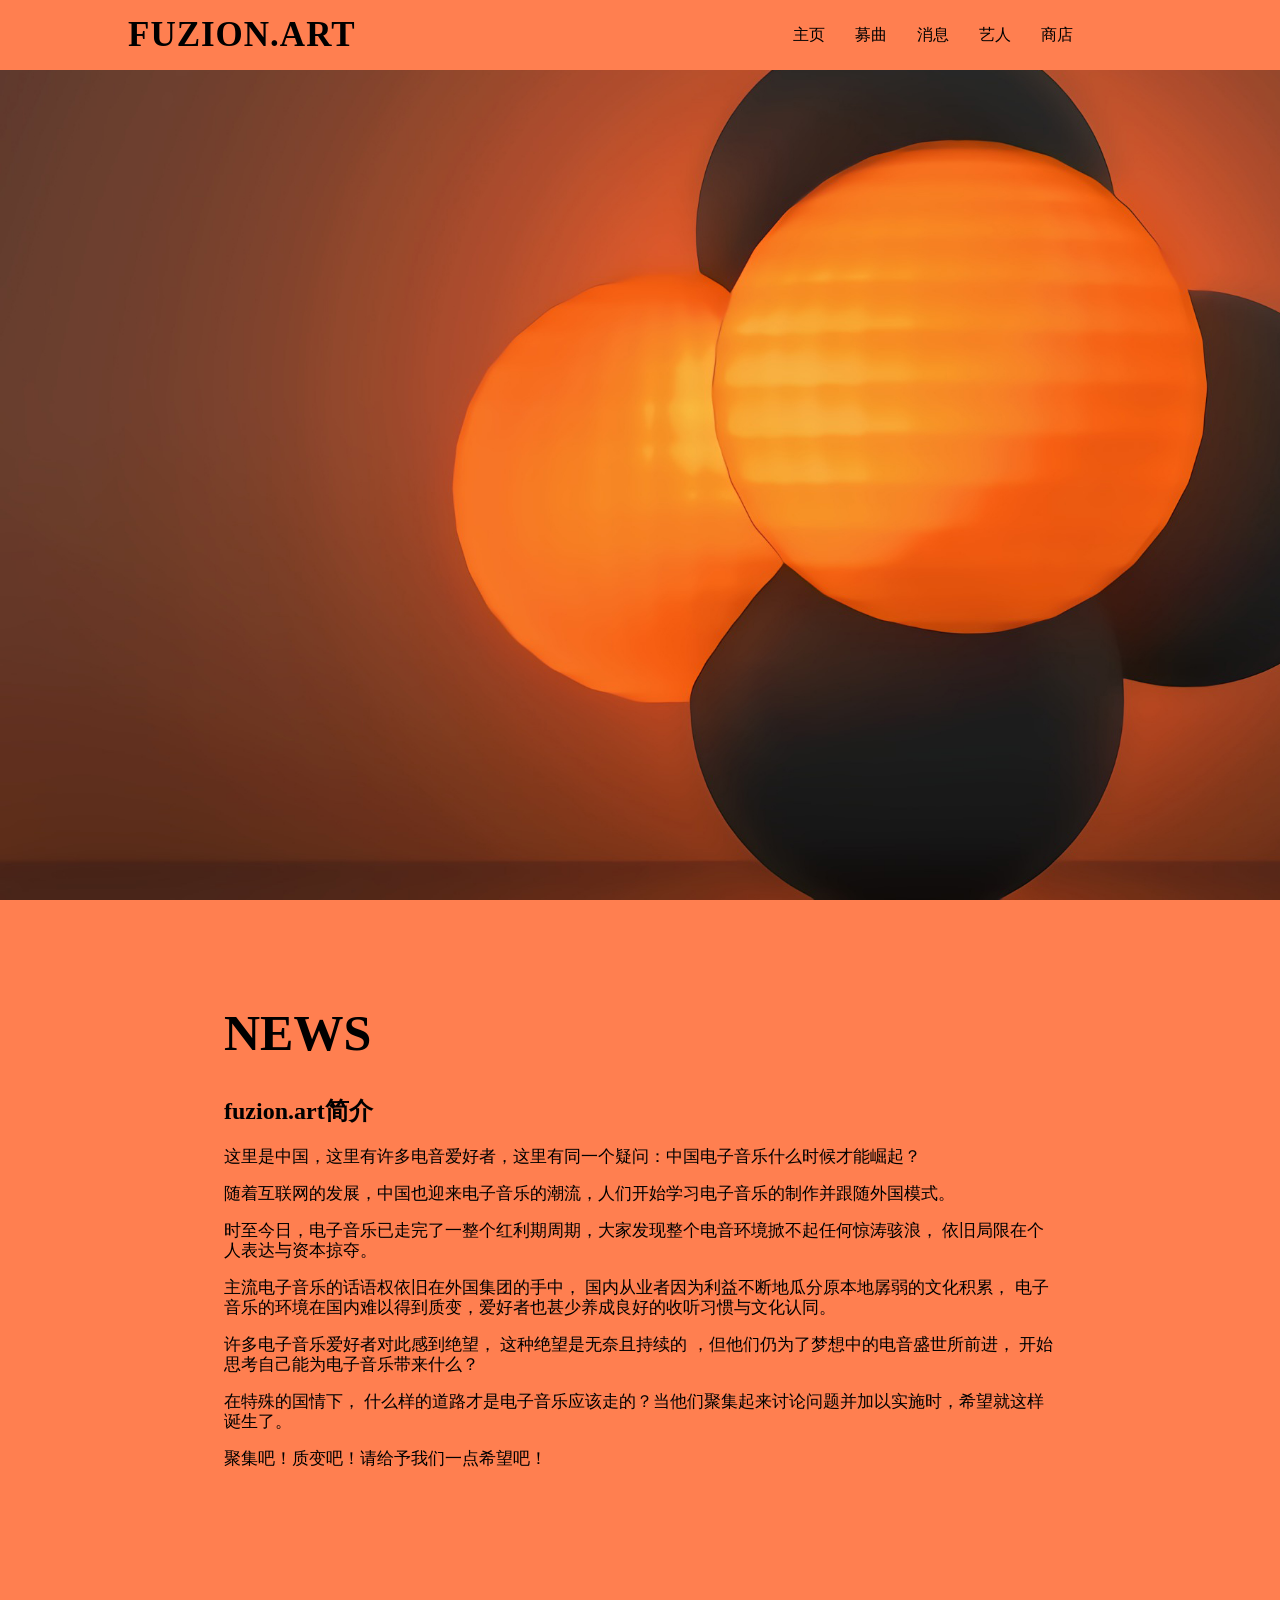
==== index.html @ 8cab6ed6 "beta3" ====
<!DOCTYPE html>
<html lang="en">
<head>
    <meta charset="UTF-8">
    <title>Fuzion.art</title>
    <link rel="stylesheet" href="style.css">
</head>
<body>
<div class="navbar">
    <a href="#" class="logo">Fuzion.art</a>
    <ul class="nav">
        <li><a href="#home">主页</a></li>
        <li><a href="#collect">募曲</a></li>
        <li><a href="#news">消息</a></li>
        <li><a href="#artist">艺人</a></li>
        <li><a href="#store">商店</a></li>
    </ul>
</div>
<div class="banner-area" id="home"></div>
</div>
<div class="about-area" id="about">
    <div class="text-part">
        <h1>NEWS</h1>
        <p>
        <h2>fuzion.art简介</h2>
        <p>
            这里是中国，这里有许多电音爱好者，这里有同一个疑问：中国电子音乐什么时候才能崛起？
        </p>
        <p>
            随着互联网的发展，中国也迎来电子音乐的潮流，人们开始学习电子音乐的制作并跟随外国模式。
        </p>
        <p>
            时至今日，电子音乐已走完了一整个红利期周期，大家发现整个电音环境掀不起任何惊涛骇浪，
            依旧局限在个人表达与资本掠夺。
        </p>
        <p>
            主流电子音乐的话语权依旧在外国集团的手中， 国内从业者因为利益不断地瓜分原本地孱弱的文化积累，
            电子音乐的环境在国内难以得到质变，爱好者也甚少养成良好的收听习惯与文化认同。
        </p>
        <p>
            许多电子音乐爱好者对此感到绝望， 这种绝望是无奈且持续的 ，但他们仍为了梦想中的电音盛世所前进， 开始思考自己能为电子音乐带来什么？
        </p>
        <p>
            在特殊的国情下， 什么样的道路才是电子音乐应该走的？当他们聚集起来讨论问题并加以实施时，希望就这样诞生了。
        </p>
        <p>
            聚集吧！质变吧！请给予我们一点希望吧！
        </p>
        </p>
    </div>
</div>
</body>
</html>
---- style.css ----
body {
    margin: 0;
    padding: 0;
    font-family: Poppins;
}

.navbar {
    position: fixed;
    display: flex;
    justify-content: center;
    align-items: center;
    flex-direction: row;
    flex-wrap: wrap;
    background-color: coral;
    width: 100%;
    height: 70px;
    z-index: 1;
}

.nav {
    display: flex;
    justify-content: right;
    list-style: none;
    margin-right: 15%;
}

.logo {
    flex: 1 1 auto;
    margin-left: 10%;
    text-transform: uppercase;
    letter-spacing: 1px;
    font-weight: bold;
    font-size: 35px;
}

a {
    margin: 15px;
    color: #000000;
    text-decoration: none;
    text-transform: uppercase;
}

a:hover {
    color: #000000;
}

.banner-area {
    position: relative;
    background-image: url(1.jpg);
    width: 100%;
    height: 100vh;
    background-repeat: no-repeat;
    -webkit-background-size: cover;
    background-size: cover;
}

.about-area {
    position: relative;
    display: flex;
    justify-content: space-around;
    align-items: center;
    flex-wrap: wrap;
    flex-direction: row;
    width: 100%;
    height: 700px;
}

.text-part {
    width: 65%;
    height: 80%;
}

h1 {
    font-size: 50px;
    font-family: Audiowide;
}

p {
    font-size: 17px;
    line-height: 20px;
}

.about-area {
    background:coral;
}

html {
    scroll-behavior: smooth;
}
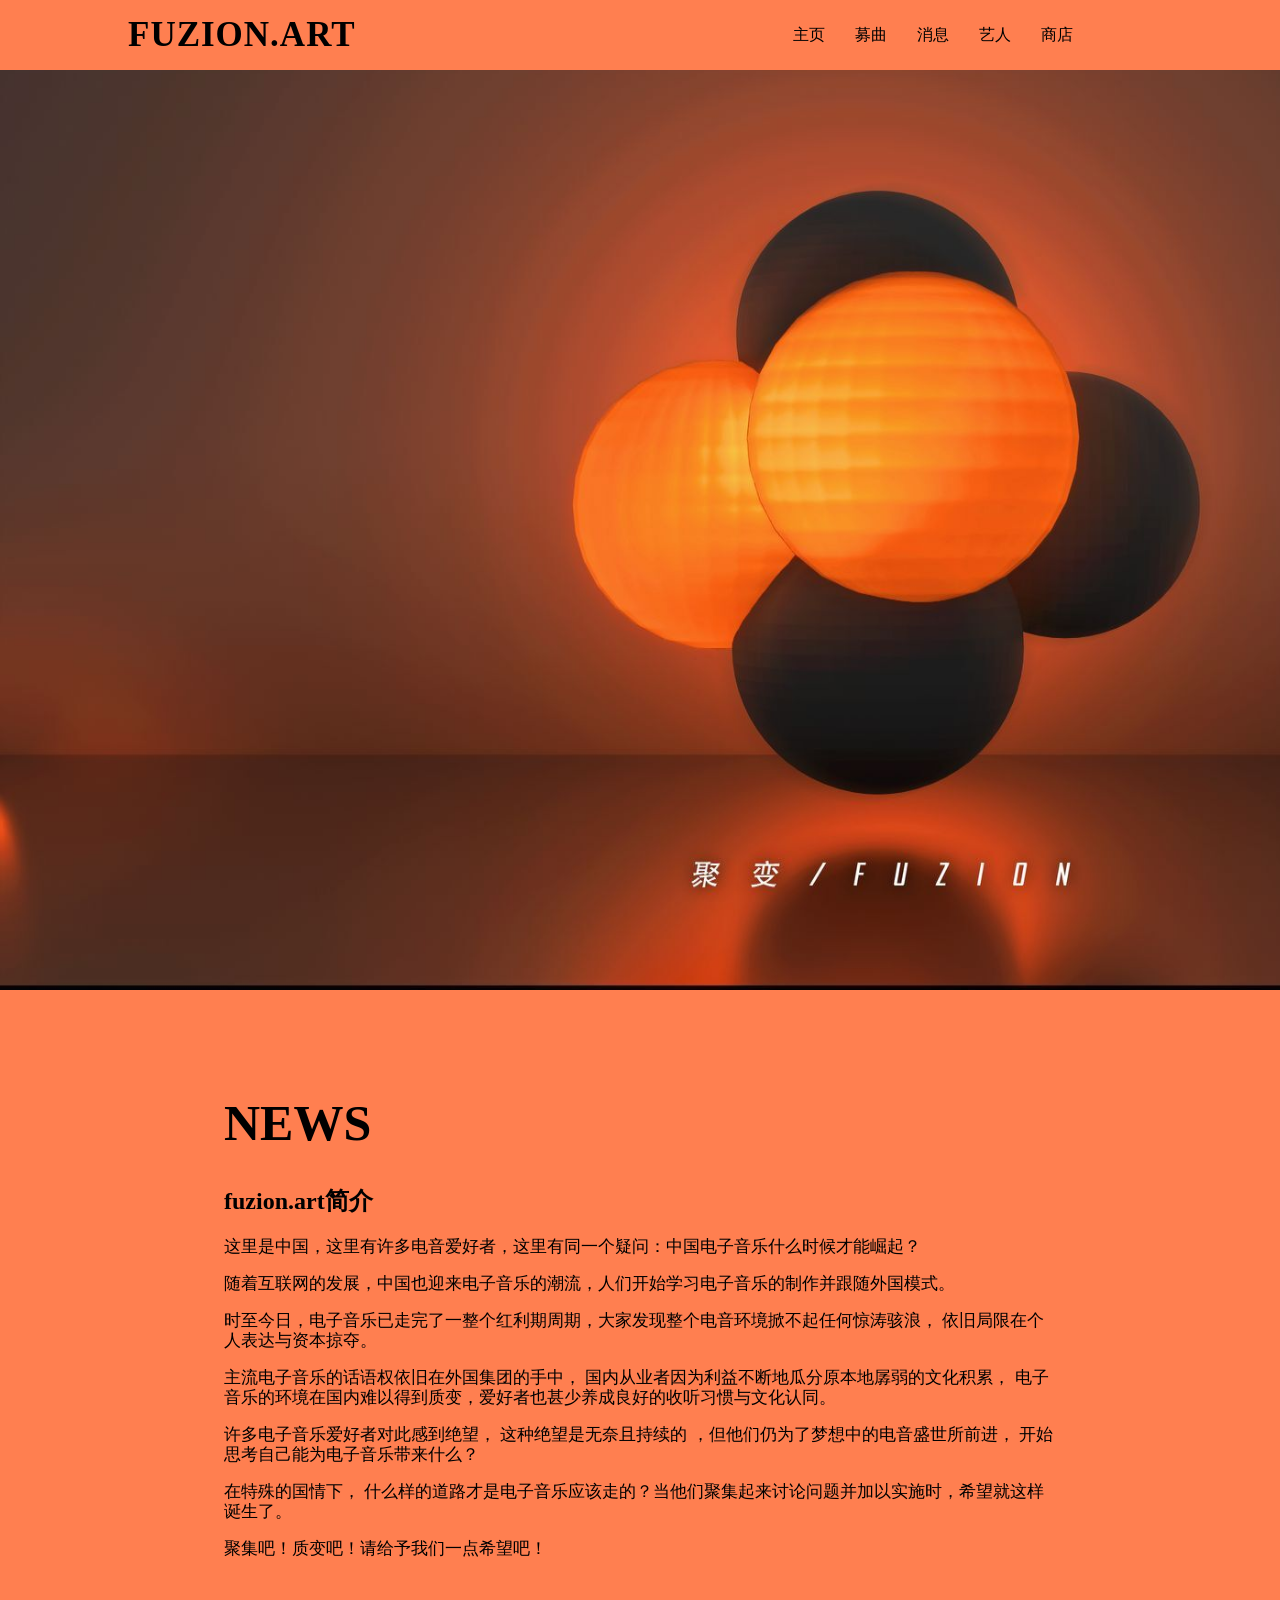
==== commit 492b6fb4: "Update index.html" ====
--- a/index.html
+++ b/index.html
@@ -18,7 +18,7 @@
 </div>
 <div class="banner-area" id="home"></div>
 </div>
-<div class="about-area" id="about">
+<div class="about-area" id="news">
     <div class="text-part">
         <h1>NEWS</h1>
         <p>
--- a/style.css
+++ b/style.css
@@ -47,8 +47,8 @@
 .banner-area {
     position: relative;
     background-image: url(1.jpg);
-    width: 100%;
-    height: 100vh;
+    max-width:100%;
+    height: 110vh;
     background-repeat: no-repeat;
     -webkit-background-size: cover;
     background-size: cover;
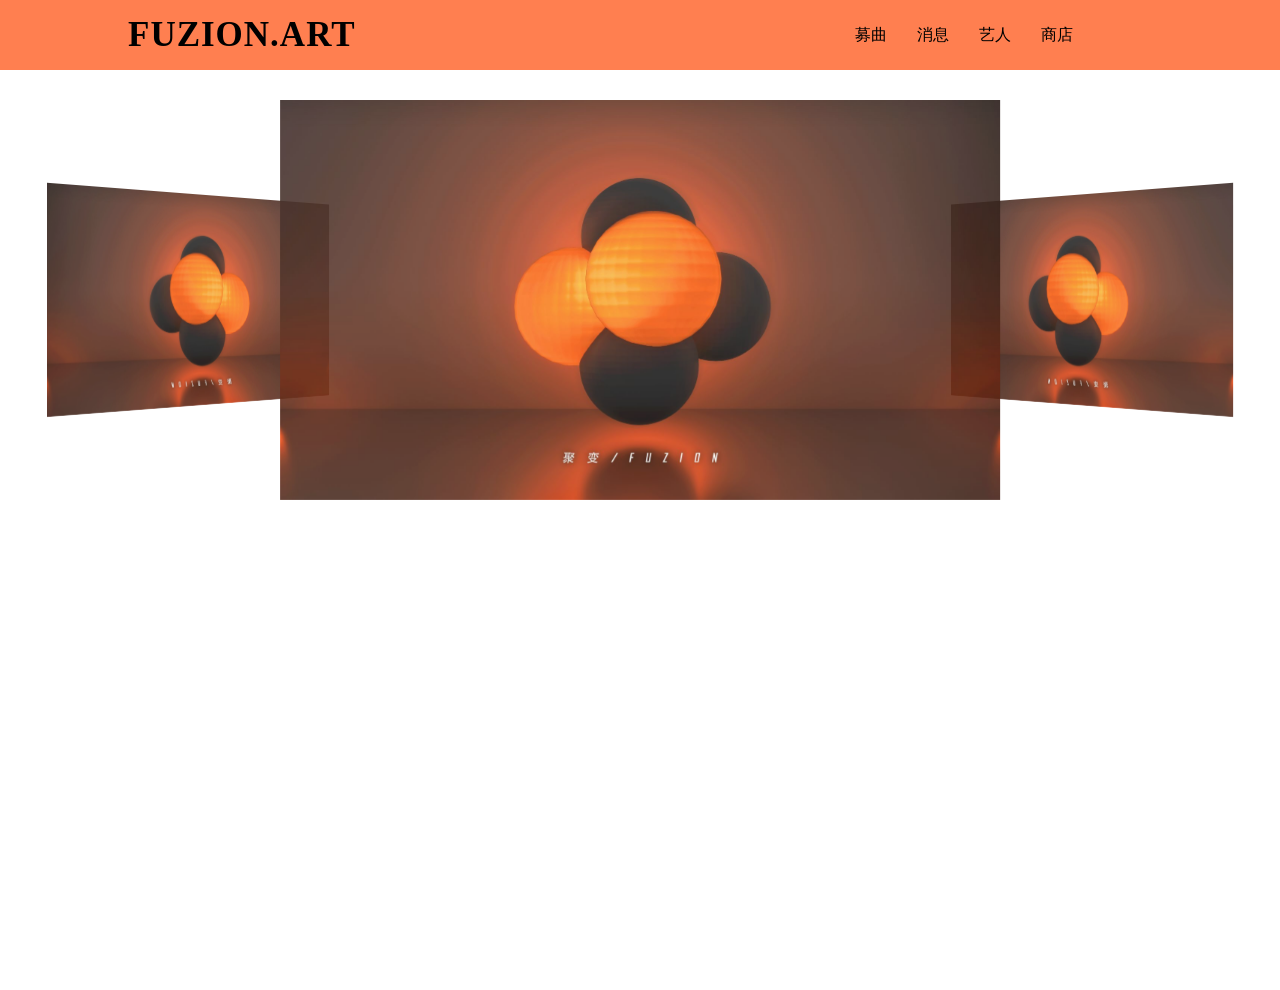
==== commit ba51a790: "beta8" ====
--- a/index.html
+++ b/index.html
@@ -1,53 +1,35 @@
 <!DOCTYPE html>
 <html lang="en">
+
 <head>
     <meta charset="UTF-8">
     <title>Fuzion.art</title>
     <link rel="stylesheet" href="style.css">
 </head>
+
 <body>
-<div class="navbar">
-    <a href="#" class="logo">Fuzion.art</a>
-    <ul class="nav">
-        <li><a href="#home">主页</a></li>
-        <li><a href="#collect">募曲</a></li>
-        <li><a href="#news">消息</a></li>
-        <li><a href="#artist">艺人</a></li>
-        <li><a href="#store">商店</a></li>
-    </ul>
-</div>
-<div class="banner-area" id="home"></div>
-</div>
-<div class="about-area" id="news">
-    <div class="text-part">
-        <h1>NEWS</h1>
-        <p>
-        <h2>fuzion.art简介</h2>
-        <p>
-            这里是中国，这里有许多电音爱好者，这里有同一个疑问：中国电子音乐什么时候才能崛起？
-        </p>
-        <p>
-            随着互联网的发展，中国也迎来电子音乐的潮流，人们开始学习电子音乐的制作并跟随外国模式。
-        </p>
-        <p>
-            时至今日，电子音乐已走完了一整个红利期周期，大家发现整个电音环境掀不起任何惊涛骇浪，
-            依旧局限在个人表达与资本掠夺。
-        </p>
-        <p>
-            主流电子音乐的话语权依旧在外国集团的手中， 国内从业者因为利益不断地瓜分原本地孱弱的文化积累，
-            电子音乐的环境在国内难以得到质变，爱好者也甚少养成良好的收听习惯与文化认同。
-        </p>
-        <p>
-            许多电子音乐爱好者对此感到绝望， 这种绝望是无奈且持续的 ，但他们仍为了梦想中的电音盛世所前进， 开始思考自己能为电子音乐带来什么？
-        </p>
-        <p>
-            在特殊的国情下， 什么样的道路才是电子音乐应该走的？当他们聚集起来讨论问题并加以实施时，希望就这样诞生了。
-        </p>
-        <p>
-            聚集吧！质变吧！请给予我们一点希望吧！
-        </p>
-        </p>
+
+    <div class="navbar">
+        <a href="#" class="logo">Fuzion.art</a>
+        <ul class="nav">
+            <li><a href="#collect">募曲</a></li>
+            <li><a href="#news">消息</a></li>
+            <li><a href="#artist">艺人</a></li>
+            <li><a href="#store">商店</a></li>
+        </ul>
     </div>
-</div>
+
+    <div class="banner-area" id="">
+        <div class="a">
+            <div class="b">
+                <div class="c" style="--i:0"></div>
+                <div class="d" style="--i:1"></div>
+                <div class="e" style="--i:2"></div>
+            </div>
+        </div>
+    </div>
+
+
 </body>
+
 </html>
--- a/style.css
+++ b/style.css
@@ -46,23 +46,11 @@
 
 .banner-area {
     position: relative;
-    background-image: url(1.jpg);
-    max-width:100%;
+    max-width: 100%;
     height: 110vh;
     background-repeat: no-repeat;
     -webkit-background-size: cover;
     background-size: cover;
-}
-
-.about-area {
-    position: relative;
-    display: flex;
-    justify-content: space-around;
-    align-items: center;
-    flex-wrap: wrap;
-    flex-direction: row;
-    width: 100%;
-    height: 700px;
 }
 
 .text-part {
@@ -70,20 +58,59 @@
     height: 80%;
 }
 
-h1 {
-    font-size: 50px;
-    font-family: Audiowide;
+html {
+    scroll-behavior: smooth;
 }
 
-p {
-    font-size: 17px;
-    line-height: 20px;
+.a {
+    position: relative;
+    perspective: 1600px;
+    top: 300px;
+    display: flex;
+    justify-content: center;
+    align-items: center;
 }
 
-.about-area {
-    background:coral;
+.b {
+    width: 450px;
+    height: 250px;
+    position: absolute;
+    transform-style: preserve-3d;
+    animation: a 8s infinite cubic-bezier(.7, 0, .17, 1);
 }
 
-html {
-    scroll-behavior: smooth;
+.b div {
+    position: absolute;
+    background-size: cover;
+    opacity: .9;
+    width: 450px;
+    height: 250px;
+    transform: rotateY(calc(var(--i)*120deg)) translateZ(600px);
+}
+
+@keyframes a {
+    0% {
+        transform: translateZ(-100px) rotateY(0);
+    }
+    33% {
+        transform: translateZ(-100px) rotateY(-120deg);
+    }
+    66% {
+        transform: translateZ(-100px) rotateY(-240deg);
+    }
+    100% {
+        transform: translateZ(-100px) rotateY(-360deg);
+    }
+}
+
+.c {
+    background-image: url("imgs/1.jpg");
+}
+
+.d {
+    background-image: url("imgs/1.jpg");
+}
+
+.e {
+    background-image: url("imgs/1.jpg");
 }
